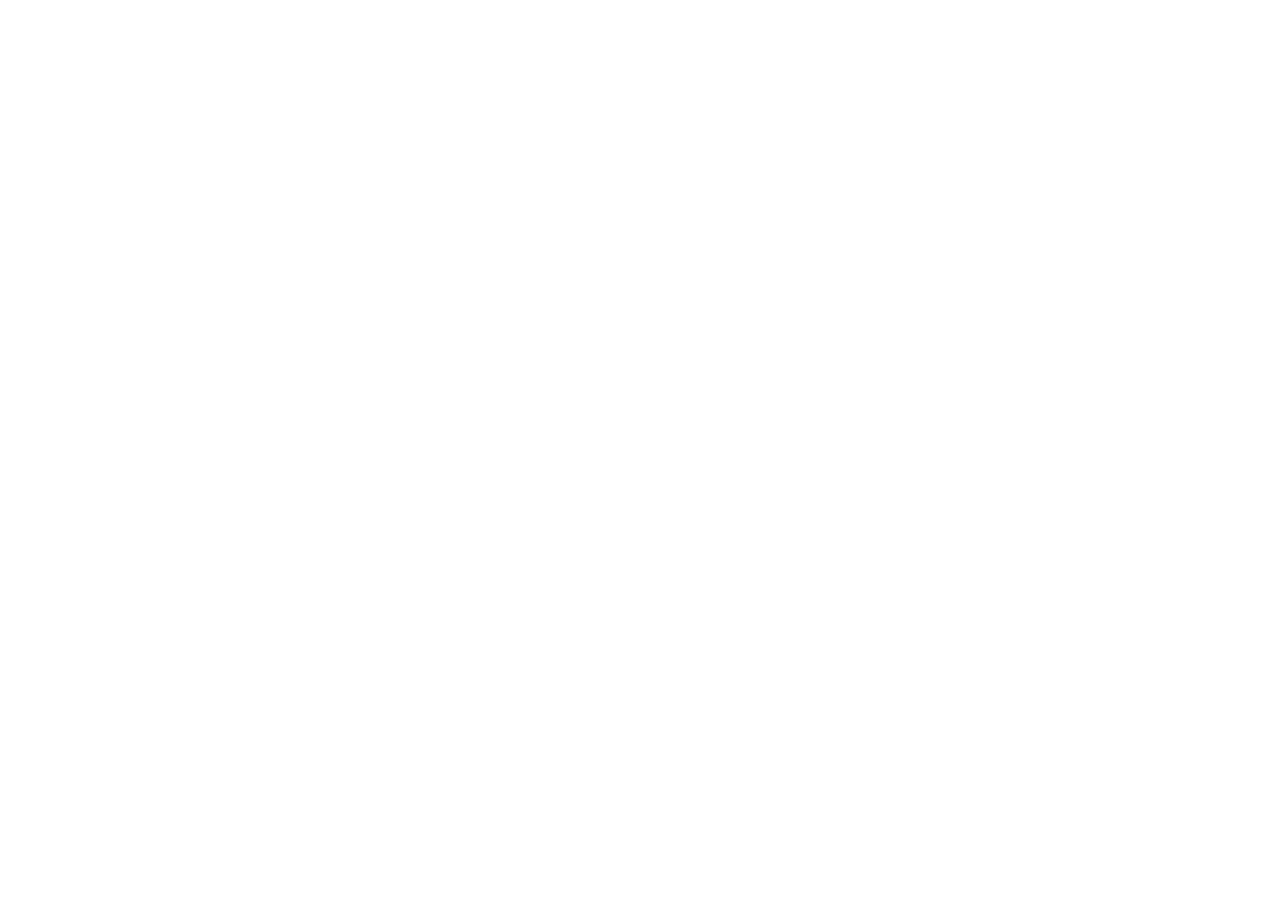
==== about.html @ 810d5110 "about.html edited" ====
<!DOCTYPE html>
<html lang="en">
<head>
    <meta charset="UTF-8">
    <meta name="viewport" content="width=device-width, initial-scale=1.0">
    <title>About us</title>
</head>
<body>
    
</body>
</html>
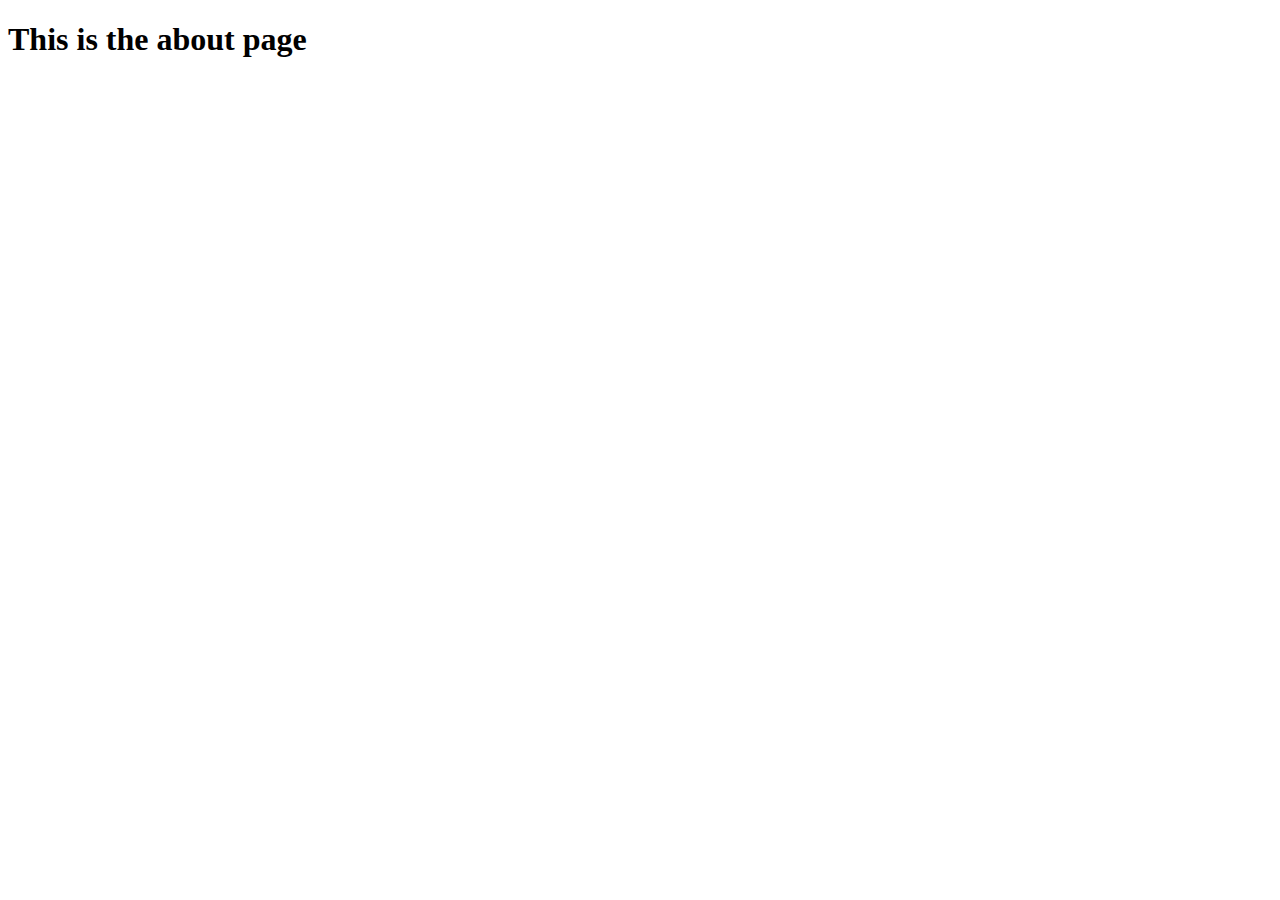
==== commit a624f6ab: "about.html edited" ====
--- a/about.html
+++ b/about.html
@@ -6,6 +6,6 @@
     <title>About us</title>
 </head>
 <body>
-    
+    <h1>This is the about page</h1>
 </body>
 </html>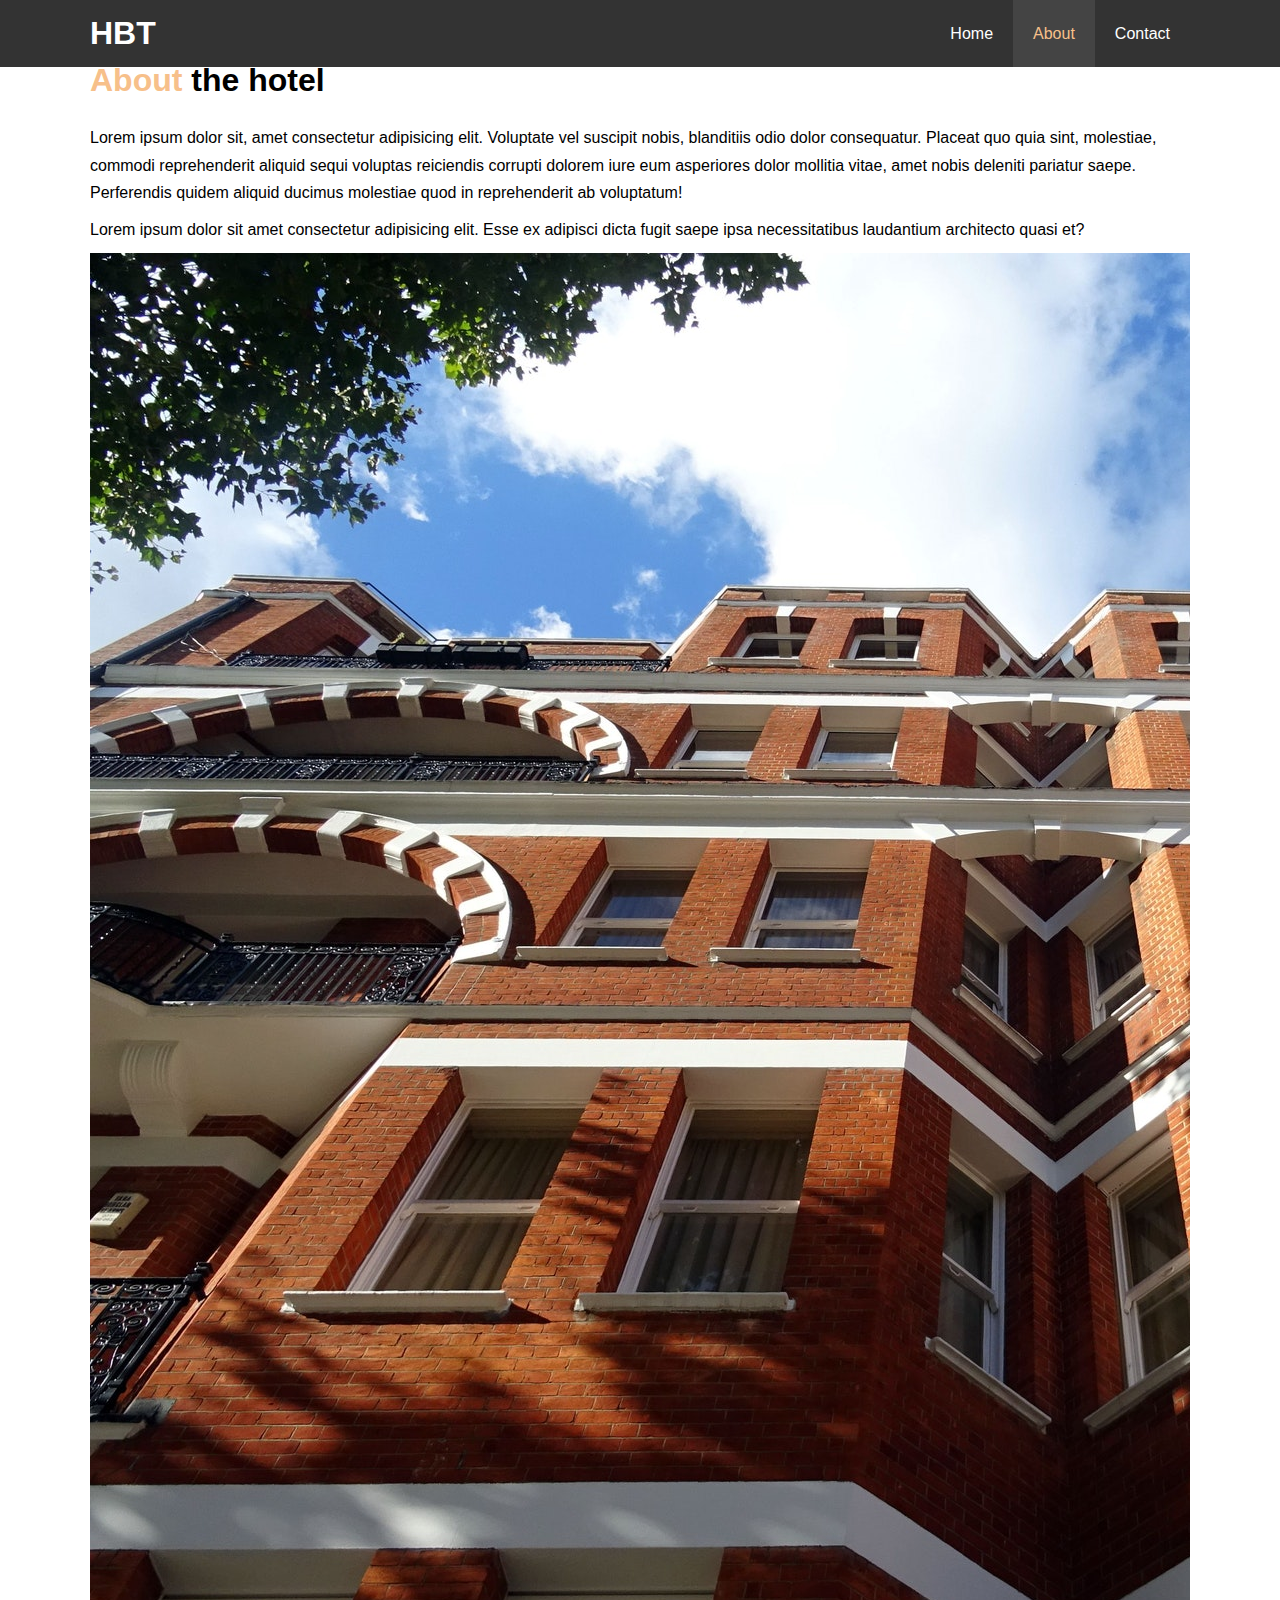
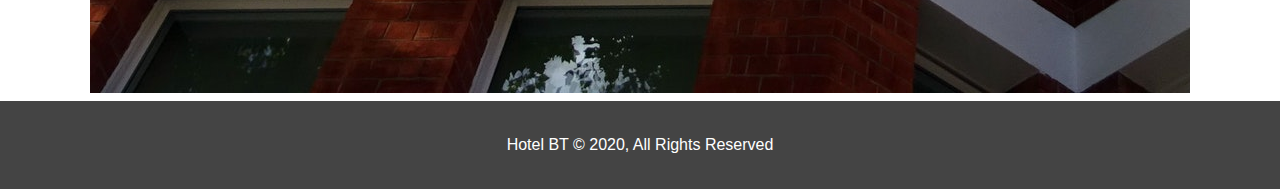
==== commit 749b66cd: "image & text added in about.html page" ====
--- a/about.html
+++ b/about.html
@@ -3,9 +3,39 @@
 <head>
     <meta charset="UTF-8">
     <meta name="viewport" content="width=device-width, initial-scale=1.0">
-    <title>About us</title>
+    <meta name="description" content="Welcome to the Hotel Website">
+    <meta name="keywords" content="Hotel, Affordable Hotel, Star Hotel, Sylhet Hotel, Nice Hotel">
+    <link rel="stylesheet" href="/css/style.css">
+    <title>HBT | About</title>
+   
 </head>
 <body>
-    <h1>This is the about page</h1>
+    <header>
+        <nav id="navbar">
+            <div class="container">
+            <h1 class="logo"><a href="index.html">HBT</a></h1>
+            <ul>
+                <li><a href="index.html">Home</a></li>
+                <li><a class="current" href="about.html">About</a></li>
+                <li><a href="contact.html">Contact</a></li>
+            </ul>
+            </div>
+        </nav>
+    </header>  
+    <section id="about-info">
+        <div class="container">
+            <h1><span class="text-primary">About</span> the hotel</h1>
+            <div class="info-left">
+               <p>Lorem ipsum dolor sit, amet consectetur adipisicing elit. Voluptate vel suscipit nobis, blanditiis odio dolor consequatur. Placeat quo quia sint, molestiae, commodi reprehenderit aliquid sequi voluptas reiciendis corrupti dolorem iure eum asperiores dolor mollitia vitae, amet nobis deleniti pariatur saepe. Perferendis quidem aliquid ducimus molestiae quod in reprehenderit ab voluptatum!</p>
+               <p>Lorem ipsum dolor sit amet consectetur adipisicing elit. Esse ex adipisci dicta fugit saepe ipsa necessitatibus laudantium architecto quasi et?</p>
+            </div>
+            <div class="info-right">
+                <img src="./img/photo-2.jpg" alt="hotel">
+            </div>
+        </div>
+    </section>
+    <footer class="main-footer">
+        <p>Hotel BT &copy 2020, All Rights Reserved</p>
+    </footer>
 </body>
 </html>--- a/css/style.css
+++ b/css/style.css
@@ -0,0 +1,173 @@
+/* Reset */
+*{
+    margin:0;
+    padding:0;
+    box-sizing: border-box;
+}
+
+/* main styling */
+
+html, body{
+    font-family: 'Segoe UI', Tahoma, Geneva, Verdana, sans-serif;
+    line-height: 1.7em;
+}
+
+a{
+    color:#333;
+    text-decoration: none;
+}
+
+h1, h2,h3{
+    padding-bottom: 20px;
+}
+
+p{
+    margin:10px 0;
+}
+
+/* utility class */
+.container{
+    margin:auto;
+    max-width: 1100px;
+    overflow: auto;
+}
+
+.text-primary{
+    color:#f7c08a;
+}
+
+.lead{
+    font-size: 20px;
+}
+
+.btn{
+    display: inline-block;
+    font-size: 18px;
+    color:#fff;
+    background: #333;
+    padding: 13px 20px;
+    border:none;
+    cursor: pointer;
+    border-radius: 7%;
+}
+
+.btn:hover{
+    background: #f7c08a;
+    color:#333;
+}
+
+.btn-light{
+    background: #fff;
+    color: #333;
+}
+/* navbar */
+
+#navbar{
+    background:#333;
+    color:#fff;
+    overflow:auto;
+}
+#navbar a{
+    color:#fff;
+}
+
+#navbar h1{
+    float:left;
+    padding-top: 20px;;
+}
+
+#navbar ul{
+    float:right;
+    list-style: none;
+}
+
+#navbar ul li{
+    float:left;
+    
+}
+
+#navbar ul li a{
+    display: block;
+    padding: 20px;
+    text-align: center;
+}
+
+#navbar ul li a:hover,
+#navbar ul li a.current{
+    background: #444;
+    color:#f7c08a;
+    overflow: auto;
+}
+/* showcase */
+
+#showcase{
+    background: url('../img/showcase.jpg') no-repeat center center/cover;
+    height:600px;
+}
+
+#showcase .showcase-content{
+    color:#fff;
+    text-align:center;
+    padding: 170px;
+
+}
+
+#showcase .showcase-content h1{
+    font-size: 60px;
+    line-height:1.2em;
+}
+
+#showcase .showcase-content p{
+    padding-bottom: 20px;
+    line-height: 1.7em;
+}
+
+/* home-info */
+
+#home-info{
+    height: 400px;
+}
+
+
+#home-info .info-img{
+    float: left;
+    width: 50%;
+    background: url('../img/photo-1.jpg') no-repeat;
+    min-height: 100%;
+}
+
+#home-info .info-content{
+    float: right;
+    width: 50%;
+    height: 100%;
+    text-align: center;
+    padding: 50px 30px;
+    overflow: hidden;
+    background-color: #333;
+    color:#fff;
+
+}
+
+/* features */
+
+.box{
+    float:left;
+    width:33.3%;
+    text-align: center;
+    padding: 50px;
+}
+
+.meal-bg{
+    background-color: #f7c08a;
+}
+.clr{
+    clear: both;
+}
+
+/* footer */
+.main-footer{
+    text-align: center;
+    background: #444;
+    color: #fff;
+    padding: 20px;
+}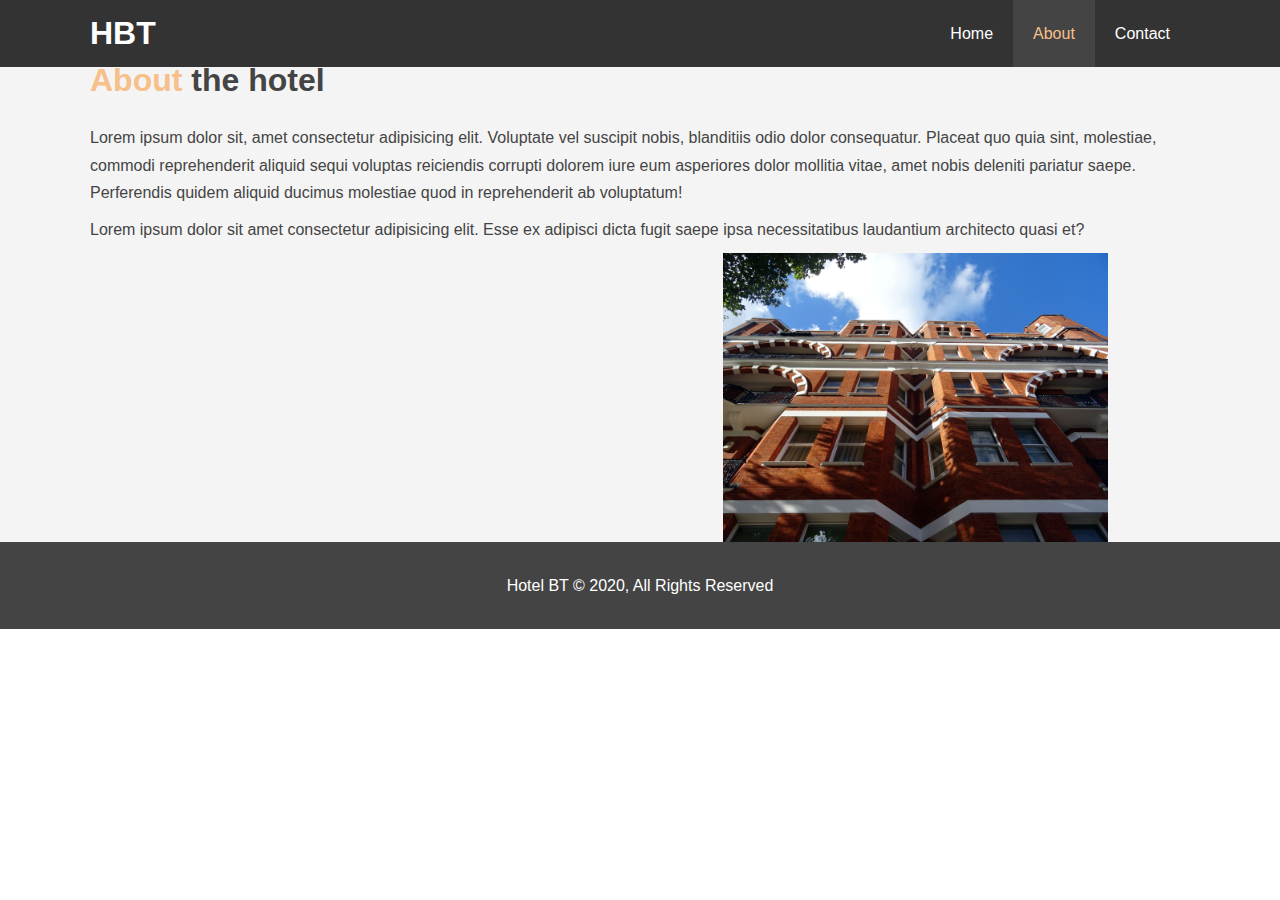
==== commit e8db81e3: "about.html and style.css updated" ====
--- a/about.html
+++ b/about.html
@@ -22,13 +22,13 @@
             </div>
         </nav>
     </header>  
-    <section id="about-info">
+    <section id="about-info" class="bg-light" >
         <div class="container">
-            <h1><span class="text-primary">About</span> the hotel</h1>
             <div class="info-left">
-               <p>Lorem ipsum dolor sit, amet consectetur adipisicing elit. Voluptate vel suscipit nobis, blanditiis odio dolor consequatur. Placeat quo quia sint, molestiae, commodi reprehenderit aliquid sequi voluptas reiciendis corrupti dolorem iure eum asperiores dolor mollitia vitae, amet nobis deleniti pariatur saepe. Perferendis quidem aliquid ducimus molestiae quod in reprehenderit ab voluptatum!</p>
-               <p>Lorem ipsum dolor sit amet consectetur adipisicing elit. Esse ex adipisci dicta fugit saepe ipsa necessitatibus laudantium architecto quasi et?</p>
-            </div>
+                <h1><span class="text-primary">About</span> the hotel</h1>
+                <p>Lorem ipsum dolor sit, amet consectetur adipisicing elit. Voluptate vel suscipit nobis, blanditiis odio dolor consequatur. Placeat quo quia sint, molestiae, commodi reprehenderit aliquid sequi voluptas reiciendis corrupti dolorem iure eum asperiores dolor mollitia vitae, amet nobis deleniti pariatur saepe. Perferendis quidem aliquid ducimus molestiae quod in reprehenderit ab voluptatum!</p>
+                <p>Lorem ipsum dolor sit amet consectetur adipisicing elit. Esse ex adipisci dicta fugit saepe ipsa necessitatibus laudantium architecto quasi et?</p>
+             </div>
             <div class="info-right">
                 <img src="./img/photo-2.jpg" alt="hotel">
             </div>
--- a/css/style.css
+++ b/css/style.css
@@ -59,6 +59,11 @@
 .btn-light{
     background: #fff;
     color: #333;
+}
+
+.bg-light{
+    background: #f4f4f4;
+    color:#444;
 }
 /* navbar */
 
@@ -164,6 +169,23 @@
     clear: both;
 }
 
+/* About page */
+#about-info .info-right{
+  float:right;
+  width: 50%;
+  min-height: 100%;
+}
+
+#about-info .info-right img{
+    display: block;
+    margin: auto;
+    width: 70%;
+}
+#about-info .ino-left{
+    float:left;
+    width: 50%;
+    min-height: 100%;
+}
 /* footer */
 .main-footer{
     text-align: center;
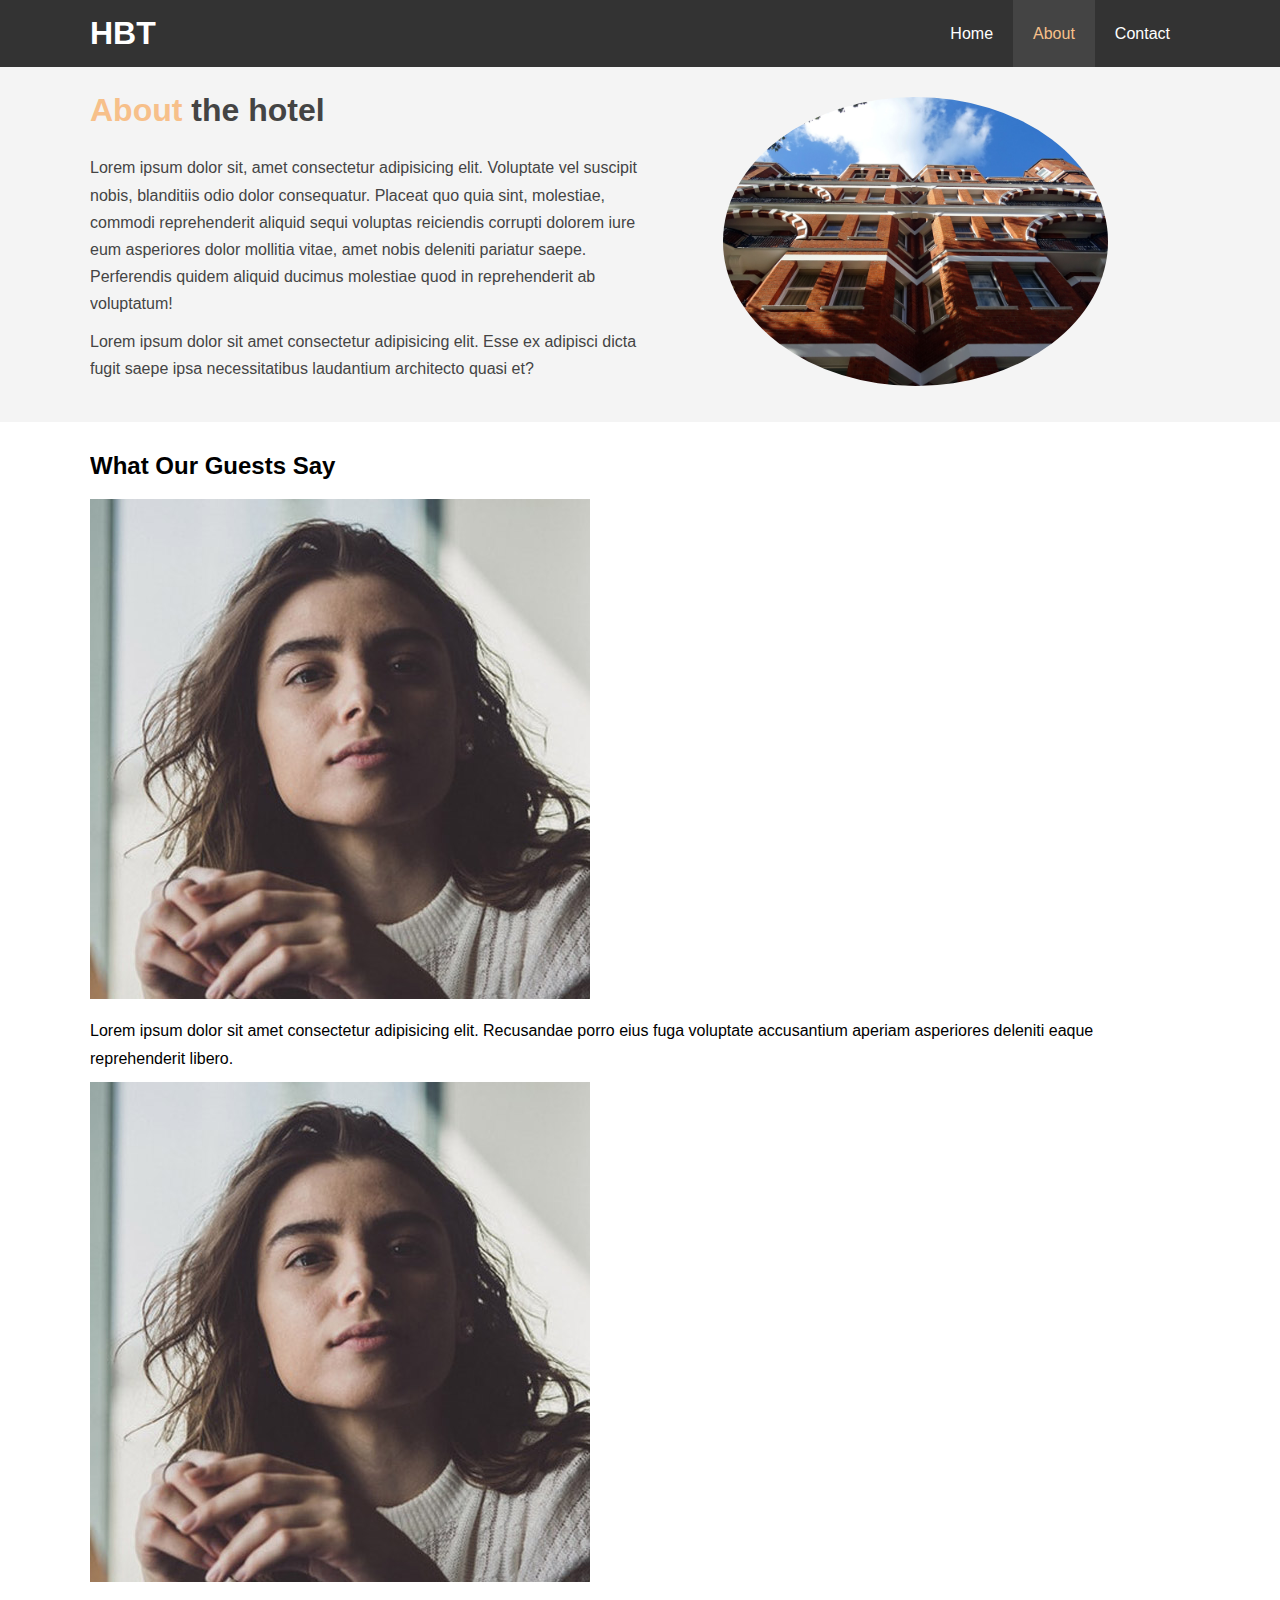
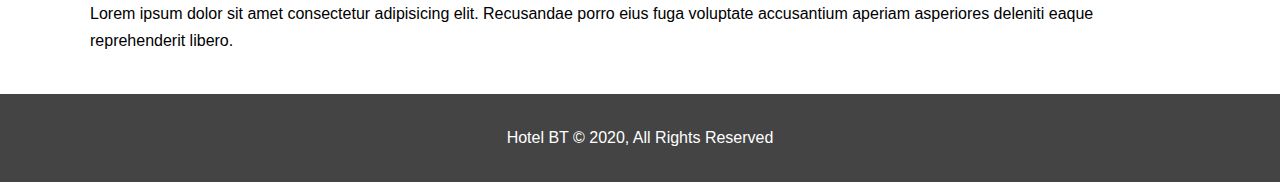
==== commit 6a0cf32c: "updated about and style file" ====
--- a/about.html
+++ b/about.html
@@ -22,7 +22,7 @@
             </div>
         </nav>
     </header>  
-    <section id="about-info" class="bg-light" >
+    <section id="about-info" class="bg-light py-3" >
         <div class="container">
             <div class="info-left">
                 <h1><span class="text-primary">About</span> the hotel</h1>
@@ -34,6 +34,21 @@
             </div>
         </div>
     </section>
+    <div class="clr"></div>
+    <section id="testimonials" class="py-3">
+        <div class="container">
+            <h2>What Our Guests Say</h2>
+            <div class="testimonial">
+                <img src="/img/person-2.jpg" alt="">
+                <p>Lorem ipsum dolor sit amet consectetur adipisicing elit. Recusandae porro eius fuga voluptate accusantium aperiam asperiores deleniti eaque reprehenderit libero.</p>
+            </div>
+            <div class="testimonial">
+                <img src="/img/person-2.jpg" alt="">
+                <p>Lorem ipsum dolor sit amet consectetur adipisicing elit. Recusandae porro eius fuga voluptate accusantium aperiam asperiores deleniti eaque reprehenderit libero.</p>
+            </div>
+            
+        </div>
+    </section>
     <footer class="main-footer">
         <p>Hotel BT &copy 2020, All Rights Reserved</p>
     </footer>
--- a/css/style.css
+++ b/css/style.css
@@ -65,6 +65,12 @@
     background: #f4f4f4;
     color:#444;
 }
+
+/* padding */
+.py-1{padding:10px 0;}
+.py-2{padding:20px 0;}
+.py-3{padding:30px 0;}
+
 /* navbar */
 
 #navbar{
@@ -180,11 +186,16 @@
     display: block;
     margin: auto;
     width: 70%;
-}
-#about-info .ino-left{
+    border-radius: 50%;
+}
+#about-info .info-left{
     float:left;
     width: 50%;
     min-height: 100%;
+}
+#testimonial{
+    background: url(/img/test-bg.jpg) no-repeat center center/cover;
+    height: 600px ;
 }
 /* footer */
 .main-footer{
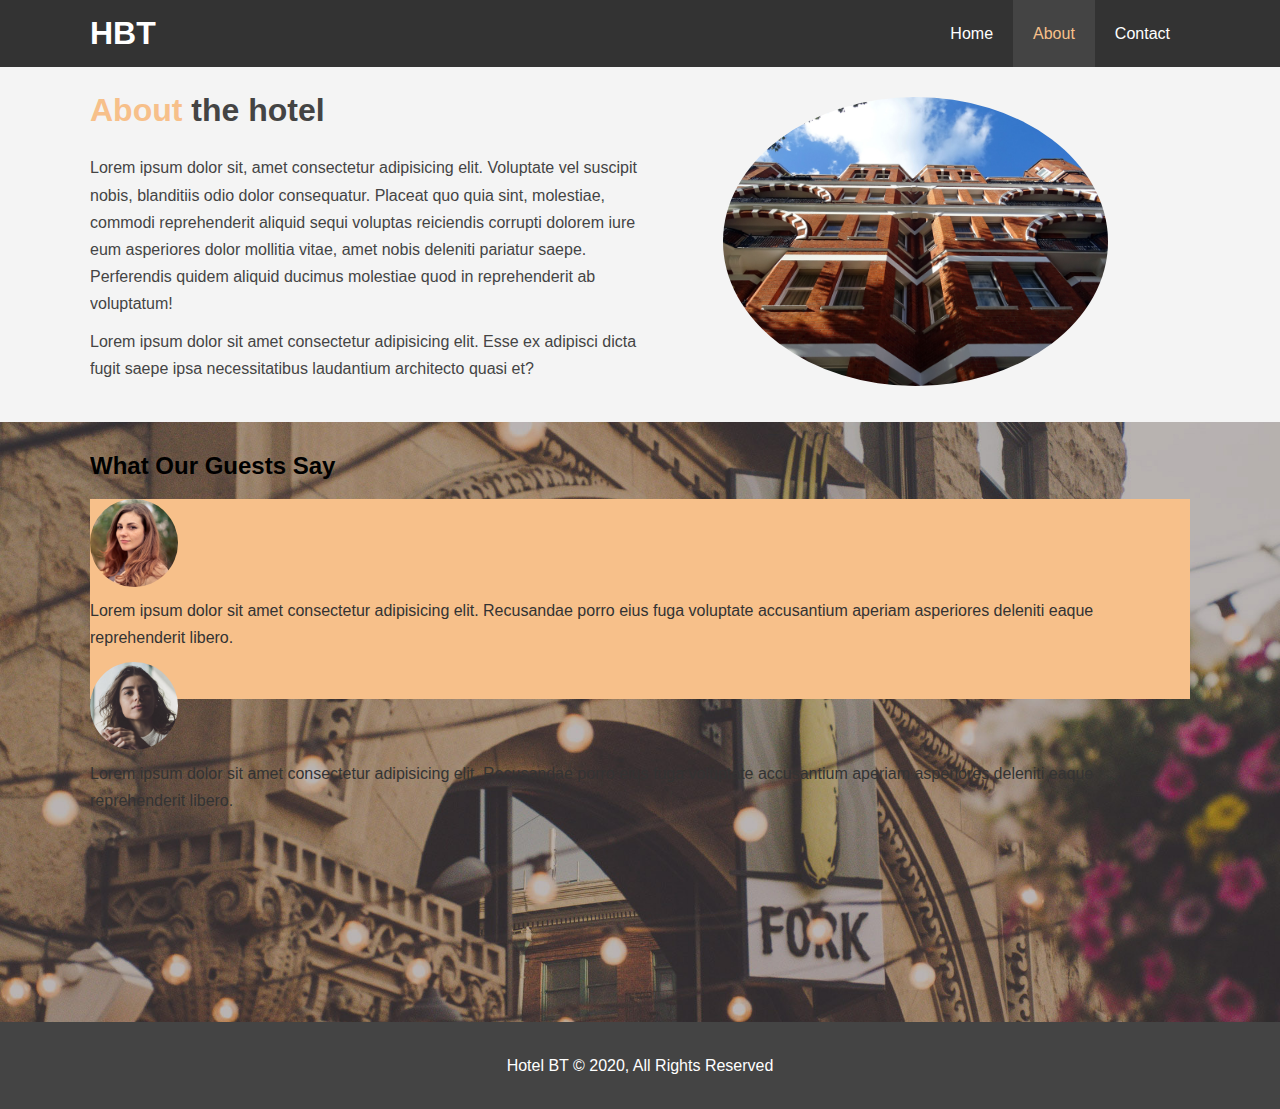
==== commit 590cbea2: "updated about and style file" ====
--- a/about.html
+++ b/about.html
@@ -38,11 +38,11 @@
     <section id="testimonials" class="py-3">
         <div class="container">
             <h2>What Our Guests Say</h2>
-            <div class="testimonial">
-                <img src="/img/person-2.jpg" alt="">
+            <div class="testimonial bg-primary">
+                <img src="/img/person-1.jpg" alt="">
                 <p>Lorem ipsum dolor sit amet consectetur adipisicing elit. Recusandae porro eius fuga voluptate accusantium aperiam asperiores deleniti eaque reprehenderit libero.</p>
             </div>
-            <div class="testimonial">
+            <div class="testimonial bg-primary">
                 <img src="/img/person-2.jpg" alt="">
                 <p>Lorem ipsum dolor sit amet consectetur adipisicing elit. Recusandae porro eius fuga voluptate accusantium aperiam asperiores deleniti eaque reprehenderit libero.</p>
             </div>
--- a/css/style.css
+++ b/css/style.css
@@ -66,6 +66,10 @@
     color:#444;
 }
 
+.bg-primary{
+    background: #f7c08a;
+    color: #333;
+}
 /* padding */
 .py-1{padding:10px 0;}
 .py-2{padding:20px 0;}
@@ -193,9 +197,23 @@
     width: 50%;
     min-height: 100%;
 }
-#testimonial{
+#testimonials{
     background: url(/img/test-bg.jpg) no-repeat center center/cover;
     height: 600px ;
+}
+.testimonial{
+    width: 100%;
+    height:100px;
+}
+
+.testimonial img{
+    border-radius: 50%;
+    width:8%;
+    float: left;
+}
+
+.testimonial p{
+    float:right;
 }
 /* footer */
 .main-footer{
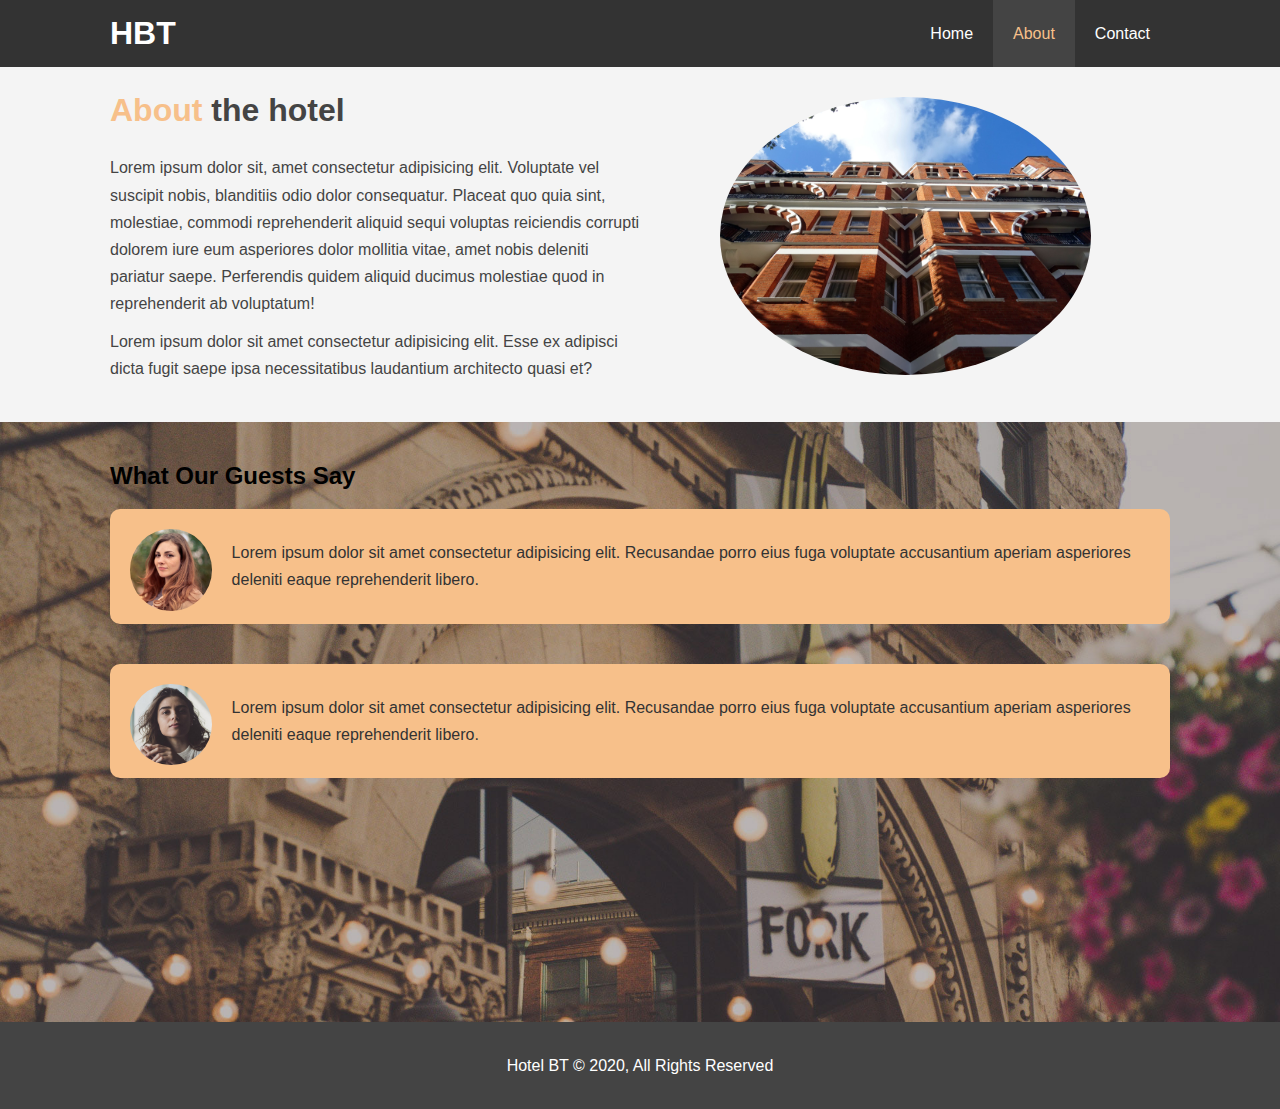
==== commit 4f862886: "final update" ====
--- a/about.html
+++ b/about.html
@@ -6,6 +6,7 @@
     <meta name="description" content="Welcome to the Hotel Website">
     <meta name="keywords" content="Hotel, Affordable Hotel, Star Hotel, Sylhet Hotel, Nice Hotel">
     <link rel="stylesheet" href="/css/style.css">
+    <link rel="stylesheet" media="screen and (max-width:768px)" href="/css/mobile.css">
     <title>HBT | About</title>
    
 </head>
--- a/css/style.css
+++ b/css/style.css
@@ -30,6 +30,7 @@
     margin:auto;
     max-width: 1100px;
     overflow: auto;
+    padding: 0 20px;
 }
 
 .text-primary{
@@ -70,6 +71,11 @@
     background: #f7c08a;
     color: #333;
 }
+
+.bg-dark{
+    background: #333;
+    color: #fff;
+}
 /* padding */
 .py-1{padding:10px 0;}
 .py-2{padding:20px 0;}
@@ -86,7 +92,7 @@
     color:#fff;
 }
 
-#navbar h1{
+#navbar .logo{
     float:left;
     padding-top: 20px;;
 }
@@ -200,20 +206,50 @@
 #testimonials{
     background: url(/img/test-bg.jpg) no-repeat center center/cover;
     height: 600px ;
-}
-.testimonial{
-    width: 100%;
-    height:100px;
-}
-
-.testimonial img{
+    padding-top:40px;
+}
+
+#testimonials .testimonial{
+    padding:20px;
+    margin-bottom: 40px;
+    border-radius: 10px;
+}
+
+#testimonials .testimonial img{
     border-radius: 50%;
     width:8%;
-    float: left;
-}
-
-.testimonial p{
-    float:right;
+    float:left;
+    margin-right:20px;
+    
+}
+/* contact */
+#contact-form{
+    padding-bottom:20px;
+}
+
+#contact-form label{
+    display: block;
+    padding-bottom: 5px;
+}
+
+#contact-form input,
+#contact-form textarea{
+    padding: 10px;
+    width: 100%;
+    border: 1px #ddd solid;
+
+}
+
+#contact-form textarea{
+    height:200px;
+    
+}
+
+#contact-form input:focus,
+#contact-form textarea:focus{
+    outline: none;
+    border-color:#f7c08a;
+
 }
 /* footer */
 .main-footer{
--- a/css/mobile.css
+++ b/css/mobile.css
@@ -0,0 +1,55 @@
+/* navbar */
+#navbar .logo{
+    float:none;
+    text-align: center;
+}
+
+#navbar ul,
+#navbar ul li{
+    float:none;
+    border-bottom: #fff dotted 1px;
+}
+
+/* home-info */
+#home-info{
+    height:550px;
+}
+
+#home-info .info-img{
+    display: none;
+}
+
+#home-info .info-content{
+    float:none;
+    width:100%;
+    text-align: center;
+    padding-top: 160px;
+}
+#home-info .info-content p{
+    padding-bottom: 30px;
+}
+
+/* Features */
+.box{
+    float:none;
+    width:100%;
+}
+
+/* about us page */
+
+#about-info .info-right,
+#about-info .info-left{
+    float:none;
+    text-align: center;
+    width:100%;
+}
+
+#about-info .info-left {
+    margin-bottom:50px
+}
+
+/* contact */
+
+#contact-info .box{
+    border: #444 solid 1px;
+}
